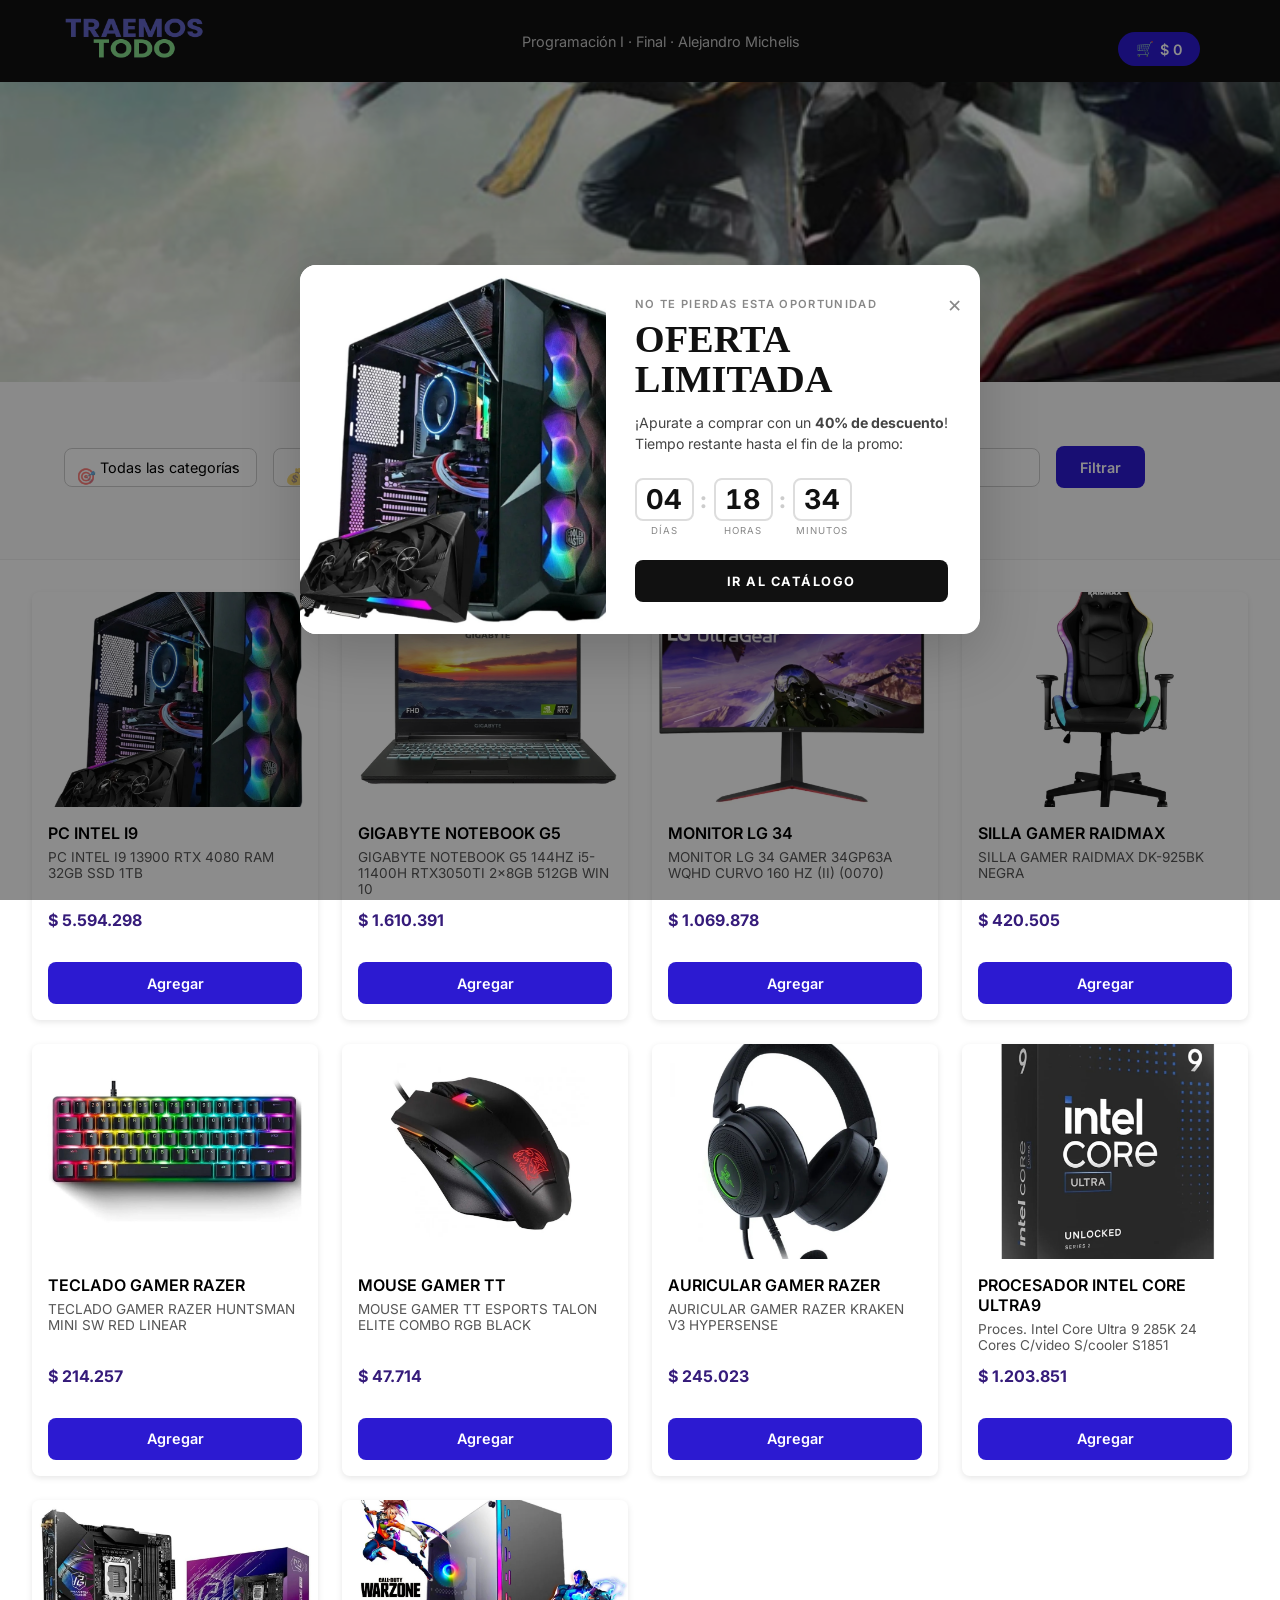
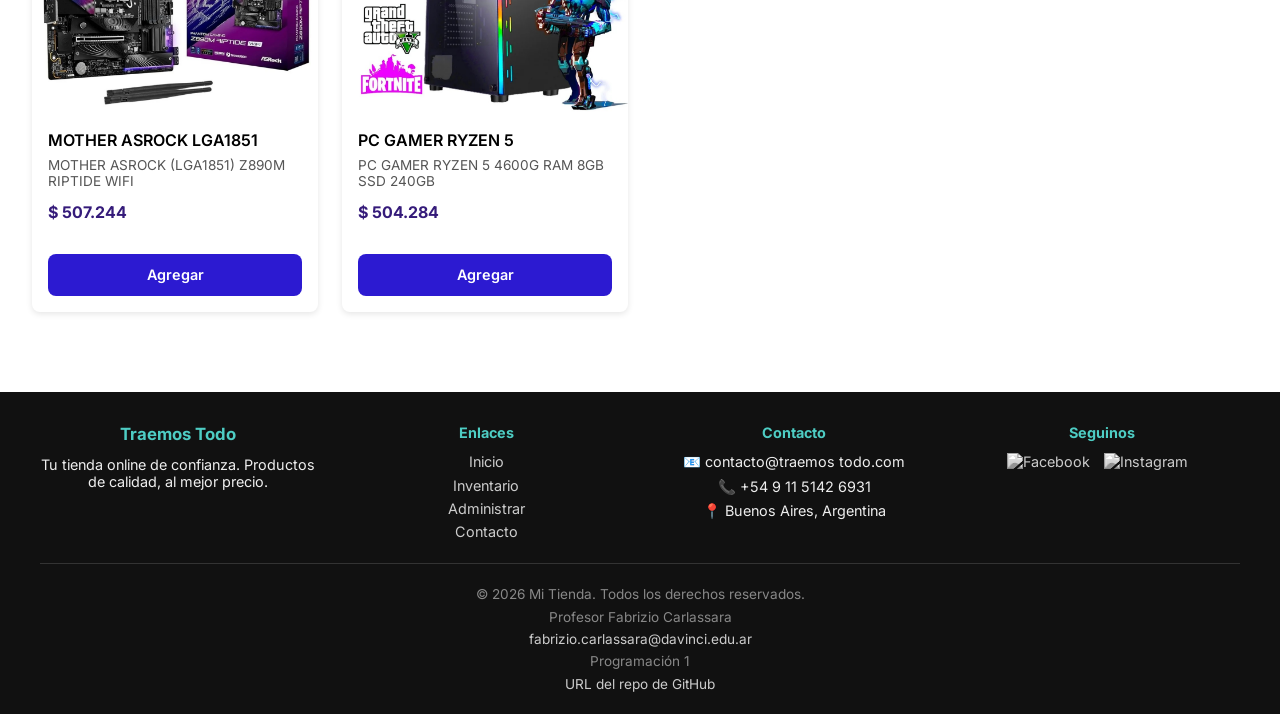
==== index.html @ 8a54dd1f "Add files via upload" ====
<!DOCTYPE html>
<html lang="es">
<head>
  <meta charset="UTF-8">
  <title>Programación I | Final | Alejandro Michelis</title>
  <link href="https://fonts.googleapis.com/css2?family=Inter:wght@400;600&display=swap" rel="stylesheet">
  <link rel="stylesheet" href="styles/styles.css">
</head>
<body>

<div id="offerPopup" class="popup-overlay">
  <div class="popup-content">
    <button class="popup-close" id="closePopupX">✕</button>
    <div class="popup-image">
      <img src="images/1.jpg" alt="Oferta especial">
    </div>
    <div class="popup-body">
      <p class="popup-eyebrow">NO TE PIERDAS ESTA OPORTUNIDAD</p>
      <h2 class="popup-title">OFERTA<br>LIMITADA</h2>
      <p class="popup-desc">¡Apurate a comprar con un <strong>40% de descuento</strong>!<br>Tiempo restante hasta el fin de la promo:</p>
      <div class="countdown" id="countdown">
        <div class="countdown-block"><span id="days">04</span><small>DÍAS</small></div>
        <div class="countdown-sep">:</div>
        <div class="countdown-block"><span id="hours">18</span><small>HORAS</small></div>
        <div class="countdown-sep">:</div>
        <div class="countdown-block"><span id="minutes">34</span><small>MINUTOS</small></div>
      </div>
      <button class="popup-cta" id="closePopupBtn">IR AL CATÁLOGO</button>
    </div>
  </div>
</div>

<header class="site-header">
  <div class="container">
    <h1 style="position:absolute; width:1px; height:1px; padding:0; margin:-1px; overflow:hidden; clip:rect(0,0,0,0); white-space:nowrap; border:0;">Traemos Todo</h1>

    <a href="index.html" class="logo">
      <img src="images/logo.webp" alt="YourStore - Traemos Todo" width="140" height="40">
    </a>

    <nav class="main-nav">
      <h2 class="subtitle">Programación I · Final · Alejandro Michelis</h2>
    </nav>

    <div class="header-actions">
      <!-- <a href="admin.html" class="btn-admin">⚙️ Ir al admin (Demo)</a> -->
      <button id="miniCartBtn" class="cart-indicator">
        🛒 <span id="cartCount" class="sr-only">0</span>
        <span id="cartTotal">$ 0</span>
      </button>
    </div>

    <button class="menu-toggle" id="menuToggleBtn" aria-label="Abrir menú">☰</button>
  </div>
</header>

  <section class="hero-carousel">
    <div class="carousel-track" id="carouselTrack">
      <img src="images/banner1.jpg" alt="Promo 1">
      <img src="images/banner2.jpg" alt="Promo 2">
      <img src="images/banner3.jpg" alt="Promo 3">
    </div>
  </section>

<aside class="filters-section">
  <div class="container">
    <div class="controls">
      <label class="control">
        <span class="control__icon">🎯</span>
        <select id="categoryFilter" class="select">
          <option value="all">Todas las categorías</option>
        </select>
      </label>
      <label class="control">
        <span class="control__icon">💰</span>
        <select id="priceOrder" class="select">
          <option value="none">Ordenar por precio</option>
          <option value="asc">Menor → Mayor</option>
          <option value="desc">Mayor → Menor</option>
        </select>
      </label>
      <label class="control">
        <span class="control__icon">🔎</span>
        <input type="number" id="minPrice" placeholder="$ mín." class="input" min="0">
      </label>
      <label class="control">
        <span class="control__icon">🔎</span>
        <input type="number" id="maxPrice" placeholder="$ máx." class="input" min="0">
      </label>
      <div class="control">
        <button id="rangeBtn" class="btn-primary">Filtrar</button>
      </div>
    </div>
  </div>
</aside>

  <main id="productGrid" class="grid"></main>

  <footer class="footer">
  <div class="footer-container">
    <div class="footer-column">
      <h3>Traemos Todo</h3>
      <p>Tu tienda online de confianza. Productos de calidad, al mejor precio.</p>
    </div>

    <div class="footer-column">
      <h4>Enlaces</h4>
      <ul>
        <li><a href="index.html">Inicio</a></li>
        <li><a href="inventario.html">Inventario</a></li>
        <li><a href="admin.html">Administrar</a></li>
        <li><a href="#">Contacto</a></li>
      </ul>
    </div>

    <div class="footer-column">
      <h4>Contacto</h4>
      <p>📧 contacto@traemos todo.com</p>
      <p>📞 +54 9 11 5142 6931</p>
      <p>📍 Buenos Aires, Argentina</p>
    </div>

    <div class="footer-column">
      <h4>Seguinos</h4>
      <div class="social-icons">
        <a href="#"><img src="https://cdn-icons-png.flaticon.com/512/733/733547.png" alt="Facebook" /></a>
        <a href="#"><img src="https://cdn-icons-png.flaticon.com/512/733/733579.png" alt="Instagram" /></a>
      </div>
    </div>
  </div>

  <div class="footer-bottom">
    <p>&copy; 2026 Mi Tienda. Todos los derechos reservados.</p>
    <ul>
      <li>Profesor Fabrizio Carlassara</li>
      <li>
        <a href="mailto:fabrizio.carlassara@davinci.edu.ar?subject=P1%20-%20Consulta%20-%20DW2[M|T|N][A|B]%20-%20Apellido,%20Nombre" target="_blank">
          fabrizio.carlassara@davinci.edu.ar
        </a>
      </li>
      <li>Programación 1</li>
      <li>
        <a href="https://github.com/alemichelisdavinci/parcial2programacion">URL del repo de GitHub</a>
      </li>
    </ul>
  </div>
</footer>
  <script type="module" src="scripts/index.js"></script>
</body>
</html>
---- styles/styles.css ----
/* ------------------  Variables & Reset  ------------------ */
:root {
  --bg-dark: #111;
  --bg-light: #fafafa;
  --primary: #2c1ad1;
  --primary-dark: #351b7a;
  --radius: 8px;
  --shadow: 0 2px 6px rgba(0, 0, 0, 0.1);
  --font: "Inter", system-ui, Arial, sans-serif;
}

* {
  box-sizing: border-box;
  margin: 0;
  padding: 0;
  font-family: var(--font);
}

/* Accesibilidad */
.sr-only {
  position: absolute;
  width: 1px;
  height: 1px;
  padding: 0;
  margin: -1px;
  overflow: hidden;
  clip: rect(0, 0, 0, 0);
  white-space: nowrap;
  border-width: 0;
}

/* Container */
.container {
  max-width: 1200px;
  margin: 0 auto;
  padding: 0 1.5rem;
}

/* Dialog component */
dialog {
  border: none;
  border-radius: 12px;
  box-shadow: 0 8px 40px rgba(0,0,0,0.25);
  padding: 0;
  max-width: 90vw;
  max-height: 90vh;
  top: 50%;
  left: 50%;
  transform: translate(-50%, -50%);
  margin: 0;                        /* ← anula el margin: auto del navegador */
  position: fixed;
}

dialog::backdrop {
  background: rgba(0, 0, 0, 0.6);
  backdrop-filter: blur(4px);
}

.modal-dialog {
  width: 100%;
  max-width: 500px;
}

.modal-content .actions {
  display: flex;
  gap: 1rem;
  margin-top: 1rem;
}

.modal-content .actions .btn-secondary,
.modal-content .actions .btn-primary,
.modal-content .actions .btn-large {
  flex: 1;
  padding: 0.75rem 1rem;
  font-size: 0.95rem;
  margin-top: 0;
}
dialog::backdrop {
  background: rgba(0, 0, 0, 0.7);
  backdrop-filter: blur(4px);
}

.modal-dialog {
  width: 100%;
  max-width: 500px;
}

.modal-dialog.cart-dialog {
  max-width: 600px;
}

.modal-content {
  background: white;
  padding: 2rem;
  border-radius: var(--radius);
  display: flex;
  flex-direction: column;
  gap: 1rem;
  overflow-y: auto;
  max-height: 85vh;
}

.product-image {
  width: 100%;
  border-radius: var(--radius);
  object-fit: cover;
  margin-bottom: 0.5rem;
}

.cart-items-list {
  display: flex;
  flex-direction: column;
  gap: 1rem;
  max-height: 300px;
  overflow-y: auto;
  padding-right: 0.5rem;
}

.cart-item-image {
  width: 50px;
  height: 50px;
  object-fit: cover;
  border-radius: var(--radius);
}

.cart-item-info {
  display: flex;
  flex-direction: column;
  flex: 1;
  margin-left: 0.5rem;
}

.cart-item-price {
  font-weight: bold;
  color: var(--primary);
}

.cart-item-controls {
  display: flex;
  align-items: center;
  gap: 0.4rem;
  margin-left: auto;
}

.btn-cart-control {
  width: 32px;
  height: 32px;
  background: transparent;
  color: #2c1ad1;
  border: 2px solid #2c1ad1;
  border-radius: 50%;
  cursor: pointer;
  font-weight: 700;
  font-size: 1.1rem;
  display: flex;
  align-items: center;
  justify-content: center;
  padding: 0;
  margin-top: 0;
  transition: background 0.2s, color 0.2s;
  line-height: 1;
}

.btn-cart-control:hover {
  background: #2c1ad1;
  color: #fff;
}

.empty-cart-message {
  text-align: center;
  padding: 1rem 0;
  color: #666;
}

.cart-count {
  font-size: 0.9rem;
  color: #666;
}

.cart-total {
  font-size: 1.3rem;
  color: var(--primary);
  margin-bottom: 1rem;
}

/* Filters Section */
.filters-section {
  background: var(--bg-light);
  padding: 1.5rem 0;
  border-bottom: 1px solid #eee;
}

/* ------------------  Topbar  ------------------ */
.topbar {
  background: var(--bg-dark);
  color: #fff;
  padding: 1rem 2rem;
  display: flex;
  flex-wrap: wrap;
  align-items: center;
  justify-content: space-between;
  gap: 1.5rem;
}

.brand {
  font-size: 1.6rem;
  font-weight: 600;
  letter-spacing: 0.5px;
}
.subtitle {
  font-size: 0.95rem;
  font-weight: 400;
  opacity: 0.85;
}

/* Carrito en header */
.cart-indicator {
  background: #2c1ad1;
  color: #fff;
  padding: 0.5rem 1.1rem;
  border-radius: 50px;
  border: none;
  font-weight: 600;
  font-size: 0.9rem;
  cursor: pointer;
  display: flex;
  align-items: center;
  gap: 0.4rem;
  transition: background 0.25s, transform 0.15s;
  white-space: nowrap;
}

.cart-indicator:hover {
  background: #351b7a;
  transform: scale(1.04);
}

/* Fix carousel ancho completo */
.hero-carousel {
  overflow: hidden;
  position: relative;
  width: 100%;
  height: 300px;
}

.carousel-track {
  display: flex;
  width: 300%;
  height: 100%;
  animation: slide 12s infinite;
}

.carousel-track img {
  width: calc(100% / 3);
  height: 300px;
  object-fit: cover;
  flex-shrink: 0;
}

/* ------------------  Controles de filtros  ------------------ */
.controls {
  display: flex;
  flex-wrap: wrap;
  gap: 0.6rem 1rem;
  align-items: center;
}

.control {
  position: relative;
  display: flex;
  align-items: center;
}

.control__icon {
  position: absolute;
  left: 0.75rem;
  font-size: 0.9rem;
  pointer-events: none;
  opacity: 0.6;
}

/* Select & input comunes */
.select,
.input {
  appearance: none;
  padding: 0.55rem 1rem 0.55rem 2.2rem; /* espacio para el icono */
  border: 1px solid #ccc;
  border-radius: var(--radius);
  background: #fff;
  min-width: 140px;
  font-size: 0.85rem;
  outline: none;
  transition: border-color 0.25s, box-shadow 0.25s;
}
.select:focus,
.input:focus {
  border-color: var(--primary);
  box-shadow: 0 0 0 2px rgba(78, 205, 196, 0.25);
}

.select {
  background-image: url("data:image/svg+xml,%3Csvg xmlns='http://www.w3.org/2000/svg' width='14' height='14' fill='%23666'%3E%3Cpath d='M7 10L2 4h10L7 10z'/%3E%3C/svg%3E");
  background-repeat: no-repeat;
  background-position: right 0.7rem center;
  background-size: 0.7rem;
  cursor: pointer;
}

.btn-primary {
  background: var(--primary);
  color: #fff;
  border: none;
  padding: 0.55rem 1.2rem;
  border-radius: var(--radius);
  font-size: 0.85rem;
  font-weight: 600;
  cursor: pointer;
  transition: background 0.25s;
}
.btn-primary:hover {
  background: var(--primary-dark);
}

.btn-secondary {
  background: #999;
  color: #fff;
  border: none;
  padding: 0.55rem 1.2rem;
  border-radius: var(--radius);
  font-size: 0.85rem;
  font-weight: 600;
  cursor: pointer;
  transition: background 0.25s;
}

.btn-secondary:hover {
  background: #777;
}

.btn-secondary, .btn-primary {
  text-decoration: none;
  display: inline-flex;
  align-items: center;
  justify-content: center;
}

/* ------------------  Grid de productos  ------------------ */
.grid {
  display: grid;
  grid-template-columns: repeat(auto-fill, minmax(230px, 1fr));
  gap: 1.5rem;
  padding: 2rem;
}

/* Card */
.card {
  display: flex;
  flex-direction: column;
  background: #fff;
  border-radius: var(--radius);
  overflow: hidden;
  box-shadow: var(--shadow);
  transition: transform 0.15s;
}
.card:hover {
  transform: translateY(-4px);
}
.card img {
  width: 100%;
  aspect-ratio: 4/3;
  object-fit: cover;
}
.card .info {
  padding: 1rem;
  display: flex;
  flex-direction: column;
  flex: 1;
}
.card h3 {
  font-size: 1rem;
  margin-bottom: 0.4rem;
  font-weight: 600;
}
.card p {
  flex: 1;
  font-size: 0.85rem;
  margin-bottom: 0.8rem;
  color: #555;
}
.card .price {
  font-weight: 700;
  margin-bottom: 1rem;
  color: var(--primary-dark);
}
.card button {
  padding: 0.6rem;
  border: none;
  background: var(--primary);
  color: #fff;
  border-radius: var(--radius);
  cursor: pointer;
  transition: background 0.25s;
}
.card button:hover {
  background: var(--primary-dark);
}

/* ------------------  Modales y Footer ------------------ */
.modal-backdrop {
  position: fixed;
  inset: 0;
  background: rgba(0,0,0,0.6);
  display: flex;
  justify-content: center;
  align-items: center;
  z-index: 1000;
}

.modal {
  background: white;
  padding: 2rem;
  border-radius: 10px;
  max-width: 500px;
  width: 90%;
  max-height: 90vh;
  overflow: auto;
  box-shadow: 0 0 10px rgba(0,0,0,0.3);
  position: relative;
  display: flex;
  flex-direction: column;
}

.modal .close {
  display: none;
}

.modal .actions {
  display: flex;
  gap: 1rem;
  margin-top: 1rem;
}

.modal img{
  width:100%;
  border-radius:var(--radius);
  margin-bottom:1rem;
}

footer {
  background: var(--bg-dark);
  color: #eee;
  padding: 2rem 1rem;
  text-align: center;
  font-size: 0.9rem;
  margin-top: 3rem;
}
footer ul {
  list-style: none;
}
footer li {
  margin: 0.4rem 0;
}
footer a {
  color: var(--primary);
  text-decoration: none;
  transition: color 0.25s;
}
footer a:hover {
  text-decoration: underline;
  color: #76fff6;
}

.layout {
  display: flex;
  width: 100%;
}

.sidebar {
  background: #111;
  color: #fff;
  padding: 2rem;
  width: 220px;
  min-height: 100vh;
}

.sidebar h2 {
  margin-bottom: 2rem;
}

.sidebar nav a {
  display: block;
  color: #ccc;
  text-decoration: none;
  margin: 1rem 0;
  padding: 0.4rem;
  border-radius: 4px;
  transition: 0.3s;
}
.sidebar nav a:hover,
.sidebar nav a.active {
  background: #4ecdc4;
  color: #111;
}

.content {
  flex: 1;
  padding: 2rem;
}

form {
  background: #fff;
  padding: 2rem;
  border-radius: 8px;
  box-shadow: 0 0 5px rgba(0,0,0,0.1);
  max-width: 600px;
}

label {
  display: block;
  margin-bottom: 1rem;
}

input, textarea {
  width: 100%;
  padding: 0.6rem;
  border-radius: 6px;
  border: 1px solid #ccc;
  margin-top: 0.3rem;
}

button {
  margin-top: 1rem;
  padding: 0.8rem 1.5rem;
  background: #4ecdc4;
  border: none;
  color: white;
  font-weight: bold;
  border-radius: 6px;
  cursor: pointer;
}

button:hover {
  background: #37a59c;
}

.mensaje {
  margin-top: 1rem;
  font-weight: bold;
  color: green;
}

.cartItem {
  display: flex;
  align-items: center;
  justify-content: space-between;
  gap: 0.5rem;
  padding: 0.5rem 0;
  border-bottom: 1px solid #ddd;
}

.cartItem img {
  width: 50px;
  height: 50px;
  object-fit: cover;
  border-radius: 6px;
}

.cartItem span {
  flex-grow: 1;
  margin-left: 0.5rem;
  font-size: 0.9rem;
  color: #333;
}

.cartItem .actions {
  display: flex;
  gap: 0.3rem;
  margin-left: auto;
}

.cartItem button {
  padding: 0.3rem 0.5rem;
  font-size: 0.9rem;
  border: none;
  border-radius: 4px;
  cursor: pointer;
  background: var(--primary);
  color: white;
  transition: background 0.25s;
}

.cartItem button:hover {
  background: var(--primary-dark);
}

.cartList {
  flex: 1;
  overflow-y: auto;
  margin-bottom: 1rem;
  padding-right: 0.5rem;
  display: flex;
  flex-direction: column;
  gap: 1rem;
}

.controls {
  display: flex;
  flex-wrap: wrap;
  gap: 1rem;
  align-items: baseline;
  margin: 1.5rem 0;
}

.control {
  display: flex;
  align-items: center;
  position: relative;
}

.select,
.input {
  appearance: none;
  border: 1px solid #ccc;
  border-radius: var(--radius);
  background: #fff;
  min-width: 160px;
  font-size: 0.9rem;
  outline: none;
  transition: border-color 0.25s, box-shadow 0.25s;
  line-height: 1.4;
}

.select {
  background-position: right 1rem center;
  background-size: 0.8rem;
  background-repeat: no-repeat;
  background-image: url("data:image/svg+xml,%3Csvg xmlns='http://www.w3.org/2000/svg' fill='%23666' viewBox='0 0 24 24'%3E%3Cpath d='M7 10l5 5 5-5z'/%3E%3C/svg%3E");
}

.control__icon {
  position: absolute;
  left: 0.75rem;
  font-size: 1rem;
  pointer-events: none;
  color: #999;
}

.btn-primary {
  height: 42px;
  display: inline-flex;
  align-items: center;
  justify-content: center;
  padding: 0 1.5rem;
  font-size: 0.9rem;
}

@media (max-width: 600px) {
  .controls {
    flex-direction: column;
    align-items: stretch;
  }

  .control {
    width: 100%;
  }

  .select,
  .input {
    width: 100%;
  }

  .btn-primary {
    width: 100%;
  }
}

/* -------- Responsive adjustments -------- */
@media (max-width: 768px) {
  .layout {
    flex-direction: column;
  }

  .sidebar {
    width: 100%;
    flex-direction: row;
    flex-wrap: wrap;
    justify-content: space-around;
    padding: 1rem;
  }

  .sidebar nav a {
    padding: 0.5rem;
    margin: 0.3rem;
    font-size: 0.9rem;
  }

  .content {
    padding: 1rem;
  }

  .grid, .stats-grid {
    grid-template-columns: 1fr;
  }

  button {
    width: 100%;
  }
}

/* -------- Mini-carrito & modal -------- */
.modal {
  max-height: 80vh;
  overflow-y: auto;
}

.cartItem {
  display: flex;
  align-items: center;
  justify-content: space-between;
  gap: 0.5rem;
  padding: 0.5rem 0;
  border-bottom: 1px solid #eee;
}

.cartItem img {
  width: 50px;
  border-radius: 6px;
}

    .footer {
  background: #111;
  color: #eee;
  padding: 2rem 1rem 1rem;
  font-size: 0.9rem;
}

.footer-container {
  display: grid;
  grid-template-columns: repeat(auto-fit, minmax(220px, 1fr));
  gap: 2rem;
  max-width: 1200px;
  margin: 0 auto;
  padding-bottom: 1rem;
  border-bottom: 1px solid #333;
}

.footer h3, .footer h4 {
  margin-bottom: 0.8rem;
  color: #4ecdc4;
}

.footer p, .footer li {
  margin: 0.4rem 0;
}

.footer ul {
  list-style: none;
  padding: 0;
}

.footer a {
  color: #ccc;
  text-decoration: none;
  transition: color 0.3s;
}

.footer a:hover {
  color: #4ecdc4;
}

.social-icons img {
  width: 24px;
  margin-right: 10px;
  filter: grayscale(100%);
  transition: filter 0.3s;
}

.social-icons img:hover {
  filter: none;
}

.footer-bottom {
  text-align: center;
  padding-top: 1rem;
  font-size: 0.85rem;
  color: #888;
}
/* Header */
.site-header {
  background: #111;
  color: white;
  padding: 1rem 0;
  position: sticky;
  top: 0;
  z-index: 1000;
}

.site-header .container {
  max-width: 1200px;
  margin: auto;
  padding: 0 1.5rem;
  display: flex;
  justify-content: space-between;
  align-items: center;
  flex-wrap: wrap;
}

.logo {
  font-size: 1.6rem;
  color: #4ecdc4;
  font-weight: bold;
  text-decoration: none;
}

.main-nav {
  display: flex;
  gap: 1rem;
}

.main-nav a {
  color: #eee;
  text-decoration: none;
  padding: 0.5rem 0.8rem;
  border-radius: 4px;
  transition: background 0.3s;
}

.main-nav a:hover {
  background: #4ecdc4;
  color: #111;
}

.menu-toggle {
  font-size: 1.5rem;
  background: none;
  border: none;
  color: white;
  display: none;
}

@media (max-width: 768px) {
  .main-nav {
    flex-direction: column;
    width: 100%;
    display: none;
    margin-top: 1rem;
  }

  .main-nav.open {
    display: flex;
  }

  .menu-toggle {
    display: block;
  }
}

/* Hero Carousel */
.hero-carousel {
  overflow: hidden;
  position: relative;
  height: 300px;
}

.carousel-track {
  display: flex;
  width: 300%;
  animation: slide 12s infinite;
}

.carousel-track img {
  width: 100%;
  height: 300px;
  object-fit: cover;
}

@keyframes slide {
  0% { transform: translateX(0); }
  33% { transform: translateX(-100%); }
  66% { transform: translateX(-200%); }
  100% { transform: translateX(0); }
}

/* -------- Checkout Styles -------- */
.checkout-container {
  background: var(--bg-light);
  padding: 2rem 1rem;
  min-height: calc(100vh - 300px);
}

.checkout-wrapper {
  max-width: 1200px;
  margin: 0 auto;
  display: grid;
  grid-template-columns: 2fr 1fr;
  gap: 2rem;
}

.checkout-form-section {
  background: white;
  padding: 2rem;
  border-radius: var(--radius);
  box-shadow: var(--shadow);
}

.checkout-form-section h1 {
  font-size: 1.5rem;
  margin-bottom: 1.5rem;
  color: var(--bg-dark);
}

fieldset {
  border: none;
  padding: 0;
  margin-bottom: 2rem;
}

legend {
  font-size: 1.1rem;
  font-weight: 600;
  margin-bottom: 1rem;
  color: var(--bg-dark);
  padding-bottom: 0.5rem;
  border-bottom: 2px solid var(--primary);
}

label {
  display: block;
  margin-bottom: 0.5rem;
  font-weight: 600;
  color: #333;
}

input[type="text"],
input[type="email"],
textarea,
select {
  width: 100%;
  padding: 0.7rem;
  margin-bottom: 1rem;
  border: 1px solid #ddd;
  border-radius: var(--radius);
  font-family: var(--font);
  font-size: 1rem;
}

input[type="text"]:focus,
input[type="email"]:focus,
textarea:focus,
select:focus {
  outline: none;
  border-color: var(--primary);
  box-shadow: 0 0 0 3px rgba(44, 26, 209, 0.1);
}

.form-help {
  display: block;
  font-size: 0.85rem;
  color: #666;
  margin-top: -0.8rem;
  margin-bottom: 0.8rem;
}

.btn-large {
  width: 100%;
  padding: 1rem;
  margin-bottom: 0.8rem;
  font-size: 1rem;
}

.checkout-summary-section {
  background: white;
  padding: 2rem;
  border-radius: var(--radius);
  box-shadow: var(--shadow);
  height: fit-content;
  position: sticky;
  top: 100px;
}

.checkout-summary-section h2 {
  font-size: 1.2rem;
  margin-bottom: 1.5rem;
  color: var(--bg-dark);
}

.checkout-cart {
  background: var(--bg-light);
  border-radius: var(--radius);
  padding: 1rem;
  margin-bottom: 1.5rem;
  max-height: 400px;
  overflow-y: auto;
}

.checkout-cart-item {
  display: flex;
  gap: 1rem;
  padding: 1rem 0;
  border-bottom: 1px solid #eee;
  align-items: flex-start;
}

.checkout-cart-item:last-child {
  border-bottom: none;
}

.checkout-item-image {
  flex-shrink: 0;
}

.checkout-item-image img {
  width: 80px;
  height: 60px;
  object-fit: cover;
  border-radius: 4px;
}

.checkout-item-details {
  flex: 1;
}

.checkout-item-details h4 {
  margin: 0 0 0.5rem 0;
  font-size: 0.95rem;
}

.checkout-item-details p {
  margin: 0;
  font-size: 0.85rem;
  color: #666;
}

.checkout-item-subtotal {
  text-align: right;
  font-weight: 600;
  color: var(--primary);
}

.checkout-totals {
  background: var(--bg-light);
  padding: 1.5rem;
  border-radius: var(--radius);
  border-top: 2px solid var(--primary);
}

.totals-row {
  display: flex;
  justify-content: space-between;
  padding: 0.8rem 0;
  font-size: 0.95rem;
}

.totals-total {
  font-weight: 700;
  font-size: 1.1rem;
  border-top: 2px solid #ddd;
  padding-top: 1rem;
  margin-top: 1rem;
  color: var(--primary);
}

.loading {
  text-align: center;
  color: #999;
  padding: 2rem;
}

.empty-cart-message {
  text-align: center;
  color: #666;
  padding: 2rem;
}

.empty-cart-message a {
  color: var(--primary);
  text-decoration: none;
  font-weight: 600;
}

.empty-cart-message a:hover {
  text-decoration: underline;
}

@media (max-width: 768px) {
  .checkout-wrapper {
    grid-template-columns: 1fr;
  }

  .checkout-summary-section {
    position: static;
  }

  fieldset {
    margin-bottom: 1.5rem;
  }

  legend {
    font-size: 1rem;
  }
}

/* === POPUP === */
.popup-overlay {
  position: fixed;
  inset: 0;
  background: rgba(0,0,0,0.45);
  display: flex;
  align-items: center;
  justify-content: center;
  z-index: 9999;
  padding: 1rem;
}

.popup-overlay.hidden {
  display: none;
}

.popup-content {
  background: #fff;
  border-radius: 16px;
  overflow: hidden;
  display: flex;
  max-width: 680px;
  width: 100%;
  box-shadow: 0 20px 60px rgba(0,0,0,0.2);
  position: relative;
  animation: popIn .35s cubic-bezier(.34,1.56,.64,1) both;
}

@keyframes popIn {
  from { opacity: 0; transform: scale(.85); }
  to   { opacity: 1; transform: scale(1); }
}

.popup-close {
  position: absolute;
  top: 12px; right: 14px;
  background: none;
  border: none;
  font-size: 1.1rem;
  cursor: pointer;
  color: #888;
  z-index: 10;
  line-height: 1;
  padding: 4px;
}

.popup-image {
  width: 45%;
  flex-shrink: 0;
}

.popup-image img {
  width: 100%;
  height: 100%;
  object-fit: cover;
  display: block;
}

.popup-body {
  padding: 2rem 2rem 2rem 1.8rem;
  display: flex;
  flex-direction: column;
  justify-content: center;
  gap: .5rem;
}

.popup-eyebrow {
  font-size: .7rem;
  letter-spacing: .12em;
  color: #888;
  font-weight: 600;
  margin: 0;
}

.popup-title {
  font-size: 2.4rem;
  font-weight: 900;
  line-height: 1.05;
  margin: 0;
  color: #111;
  font-family: 'Georgia', serif;
}

.popup-desc {
  font-size: .88rem;
  color: #444;
  margin: .25rem 0 .5rem;
  line-height: 1.5;
}

/* Countdown */
.countdown {
  display: flex;
  align-items: center;
  gap: .4rem;
  margin: .5rem 0;
}

.countdown-block {
  display: flex;
  flex-direction: column;
  align-items: center;
}

.countdown-block span {
  font-size: 1.7rem;
  font-weight: 700;
  border: 2px solid #ddd;
  border-radius: 8px;
  padding: .2rem .6rem;
  min-width: 52px;
  text-align: center;
  color: #111;
  font-variant-numeric: tabular-nums;
}

.countdown-block small {
  font-size: .6rem;
  letter-spacing: .1em;
  color: #888;
  margin-top: 4px;
}

.countdown-sep {
  font-size: 1.5rem;
  font-weight: 700;
  color: #ccc;
  margin-bottom: 16px;
}

/* CTA */
.popup-cta {
  background: #111;
  color: #fff;
  border: none;
  padding: .85rem 1.5rem;
  font-size: .8rem;
  font-weight: 700;
  letter-spacing: .12em;
  border-radius: 8px;
  cursor: pointer;
  margin-top: .5rem;
  transition: background .2s;
}

.popup-cta:hover {
  background: #333;
}

/* Responsive */
@media (max-width: 500px) {
  .popup-image { display: none; }
  .popup-title { font-size: 1.8rem; }
}

.modal-header {
  display: flex;
  justify-content: space-between;
  align-items: center;
  margin-bottom: 0.5rem;
}

.modal-close-btn {
  background: none;
  border: none;
  font-size: 1.2rem;
  color: #888;
  cursor: pointer;
  padding: 0;
  margin: 0;
  width: auto;
  line-height: 1;
  transition: color 0.2s;
}

.modal-close-btn:hover {
  color: #111;
}

.modal-product {
  max-width: 750px;
}

.modal-product-content {
  flex-direction: row !important;
  align-items: flex-start;
  gap: 2rem;
  max-height: 90vh;
  overflow: hidden;
}

.modal-product-content .product-image {
  width: 45%;
  max-height: 420px;
  object-fit: contain;
  flex-shrink: 0;
  margin: 0;
}

.modal-product-content .product-info {
  flex: 1;
  display: flex;
  flex-direction: column;
  justify-content: center;
  gap: 0.6rem;
}

.modal-product-content .actions {
  display: flex;
  flex-direction: column;
  gap: 0.6rem;
  margin-top: 1rem;
}

.modal-product-content .actions .btn-primary,
.modal-product-content .actions .btn-secondary {
  width: 100%;
  margin: 0;
}

@media (max-width: 600px) {
  .modal-product-content {
    flex-direction: column !important;
  }
  .modal-product-content .product-image {
    width: 100%;
  }
}

  .payment-method-box {
    background: #f5f5f5;
    border: 1px solid #e0e0e0;
    border-radius: 8px;
    padding: 1rem 1.2rem;
    margin-bottom: 1.2rem;
  }

  .payment-method-label {
    font-size: 1rem;
    font-weight: 600;
    color: #2c1ad1;
    margin: 0;
  }

  .payment-security {
    display: flex;
    align-items: center;
    gap: 0.5rem;
    background: #eefaf8;
    border: 1px solid #b2ead4;
    border-radius: 8px;
    padding: 0.75rem 1rem;
    margin-bottom: 1.2rem;
    font-size: 0.85rem;
    color: #2d7a5f;
  }

  .payment-security p {
    margin: 0;
  }

  .payment-status {
    margin-top: 0.8rem;
    font-size: 0.95rem;
    font-weight: 600;
    text-align: center;
    min-height: 1.4rem;
    color: #2c1ad1;
  }

  .payment-status.error {
    color: #c0392b;
  }

  .payment-status.success {
    color: #27ae60;
  }

  /* Checkout cart items en pago.html */
  .checkout-cart-item {
    display: flex;
    gap: 1rem;
    padding: 0.8rem 0;
    border-bottom: 1px solid #eee;
    align-items: center;
  }

  .checkout-cart-item:last-child {
    border-bottom: none;
  }

  .checkout-cart-item img {
    width: 64px;
    height: 48px;
    object-fit: cover;
    border-radius: 6px;
    flex-shrink: 0;
  }

  .checkout-cart-item .item-name {
    flex: 1;
    font-size: 0.9rem;
    color: #333;
  }

  .checkout-cart-item .item-subtotal {
    font-weight: 700;
    color: #2c1ad1;
    font-size: 0.95rem;
    white-space: nowrap;
  }

  .site-header .container {
  max-width: 1200px;
  margin: auto;
  padding: 0 1.5rem;
  display: grid;
  grid-template-columns: auto 1fr auto;  /* logo | centro | carrito */
  align-items: center;
  gap: 1rem;
}

.main-nav {
  display: flex;
  align-items: center;
  justify-content: center;   /* centra el contenido del nav */
  gap: 1.5rem;
}

.main-nav .subtitle {
  font-size: 0.9rem;
  font-weight: 400;
  opacity: 0.75;
  white-space: nowrap;
}

.main-nav a {
  color: #eee;
  text-decoration: none;
  padding: 0.4rem 0.8rem;
  border-radius: 4px;
  transition: background 0.3s;
  white-space: nowrap;
}

.main-nav a:hover {
  background: #4ecdc4;
  color: #111;
}

.site-header .container {
  max-width: 1200px;
  margin: auto;
  padding: 0 1.5rem;
  display: grid;
  grid-template-columns: auto 1fr auto auto; /* logo | nav | actions | toggle */
  align-items: center;
  gap: 1rem;
}

.header-actions {
  display: flex;
  align-items: center;
  justify-content: flex-end;
  gap: 0.75rem;
  height: 100%;
}

.btn-admin {
  color: #eee;
  text-decoration: none;
  padding: 0.5rem 0.9rem;
  border-radius: 4px;
  font-size: 0.9rem;
  white-space: nowrap;
  transition: background 0.3s, color 0.3s;
  background: transparent;  /* ← fuerza fondo transparente por defecto */
}

.btn-admin:hover {
  background: #4ecdc4;
  color: #111;
}

.btn-admin:not(:hover) {
  background: transparent !important;
}
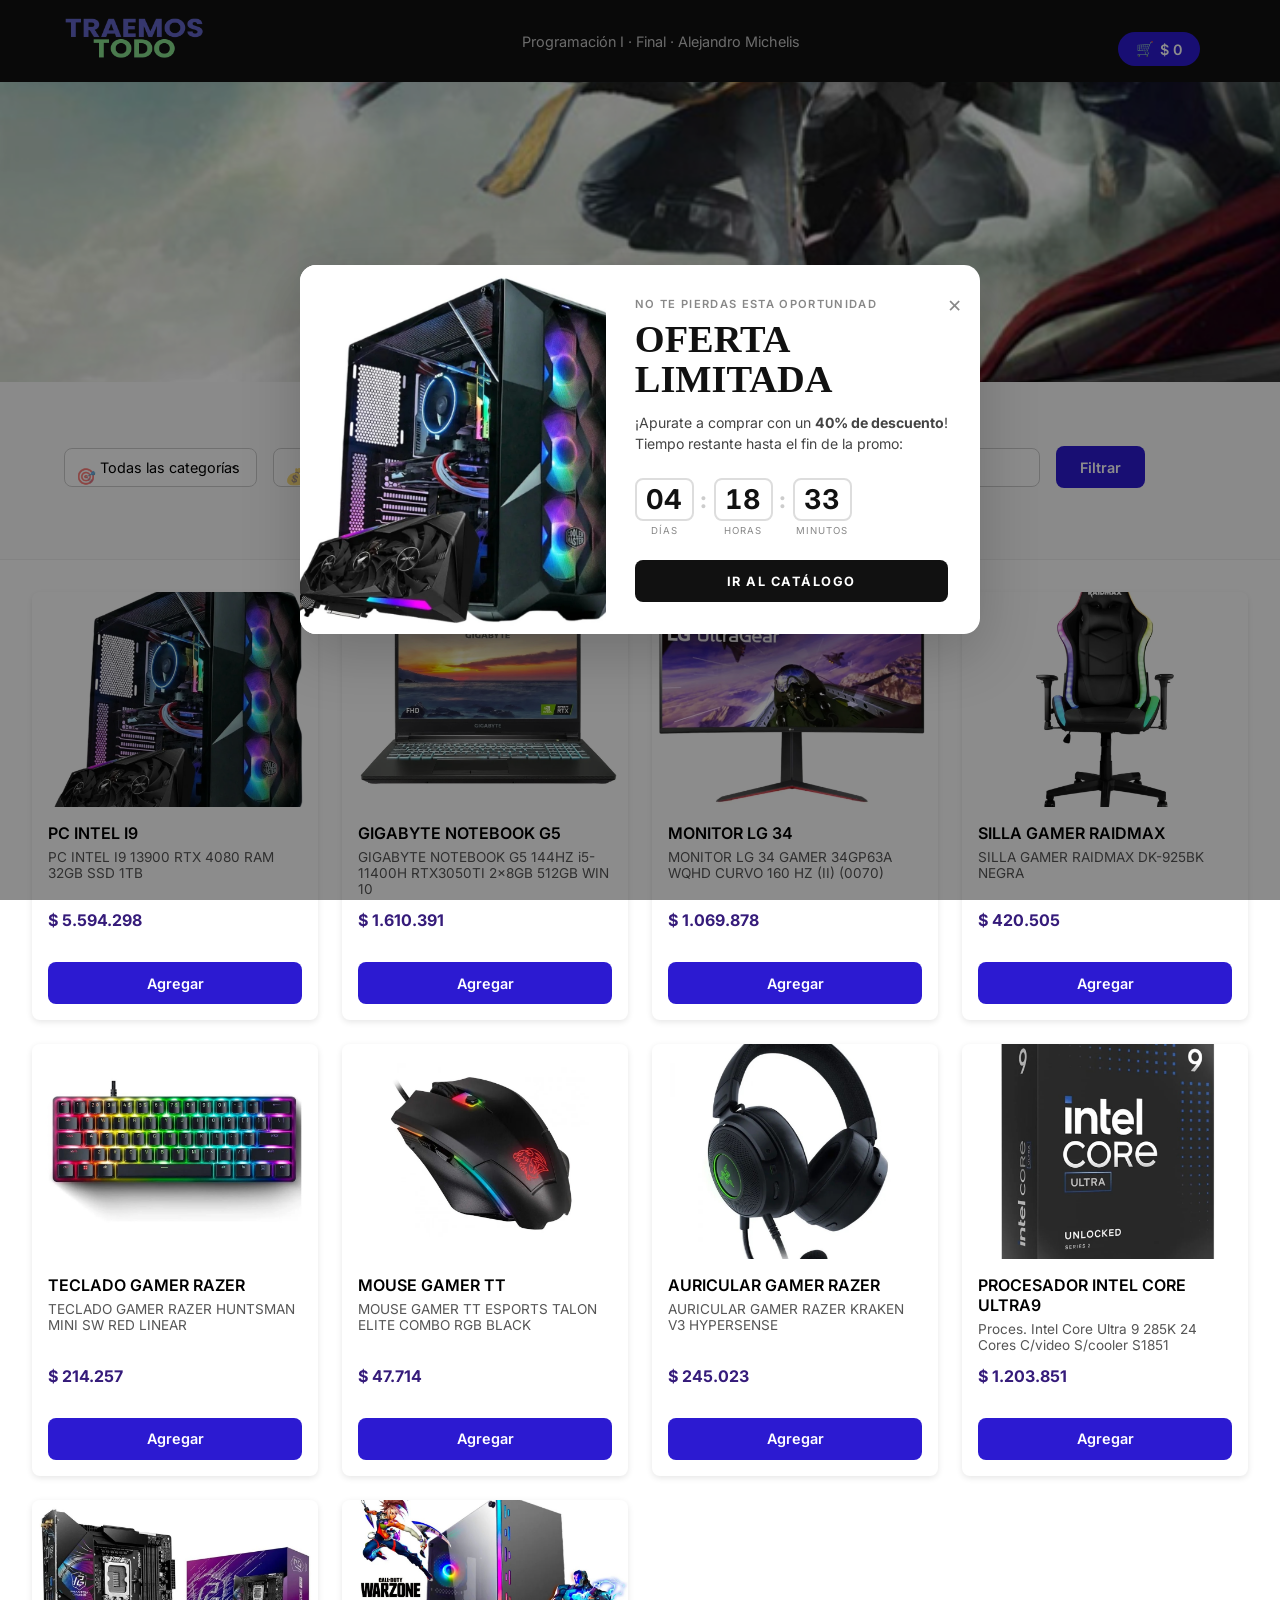
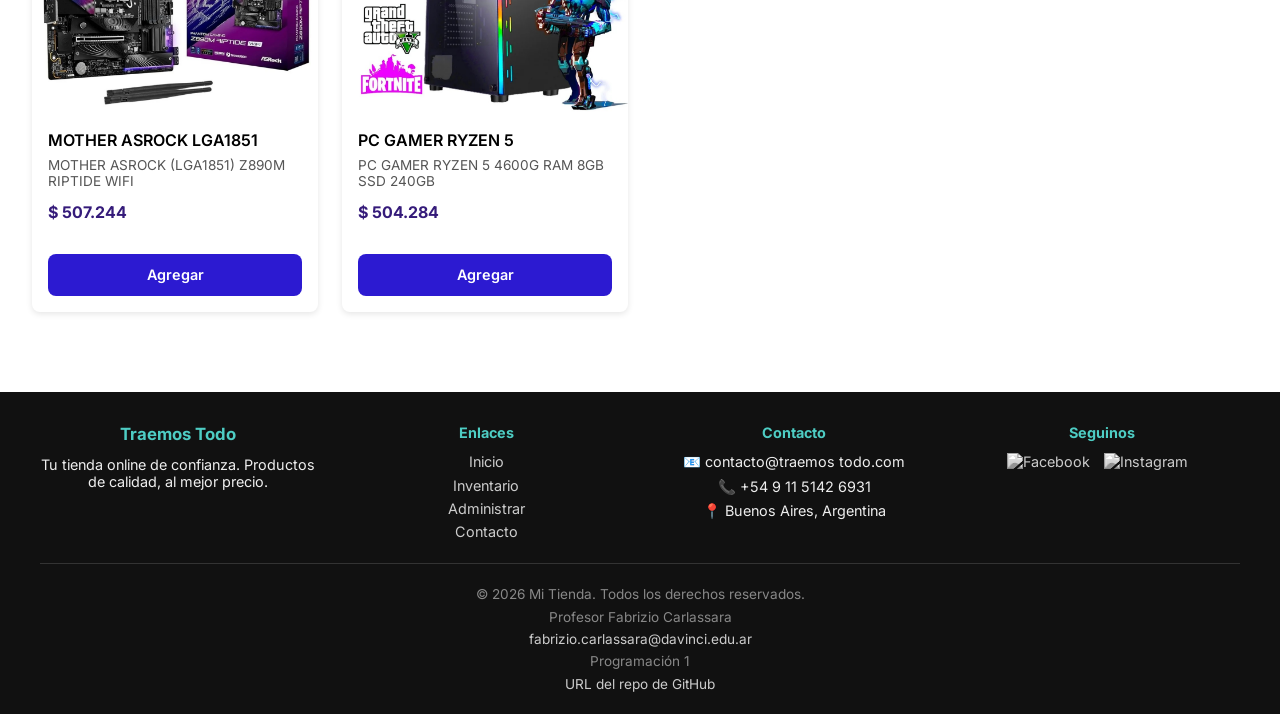
==== commit 942a93c8: "Fix HTML entity encoding in index.html" ====
--- a/index.html
+++ b/index.html
@@ -54,13 +54,13 @@
   </div>
 </header>
 
-  <section class="hero-carousel">
-    <div class="carousel-track" id="carouselTrack">
-      <img src="images/banner1.jpg" alt="Promo 1">
-      <img src="images/banner2.jpg" alt="Promo 2">
-      <img src="images/banner3.jpg" alt="Promo 3">
-    </div>
-  </section>
+<section class="hero-carousel">
+  <div class="carousel-track" id="carouselTrack">
+    <img src="images/banner1.jpg" alt="Promo 1">
+    <img src="images/banner2.jpg" alt="Promo 2">
+    <img src="images/banner3.jpg" alt="Promo 3">
+  </div>
+</section>
 
 <aside class="filters-section">
   <div class="container">
@@ -148,3 +148,4 @@
   <script type="module" src="scripts/index.js"></script>
 </body>
 </html>
+
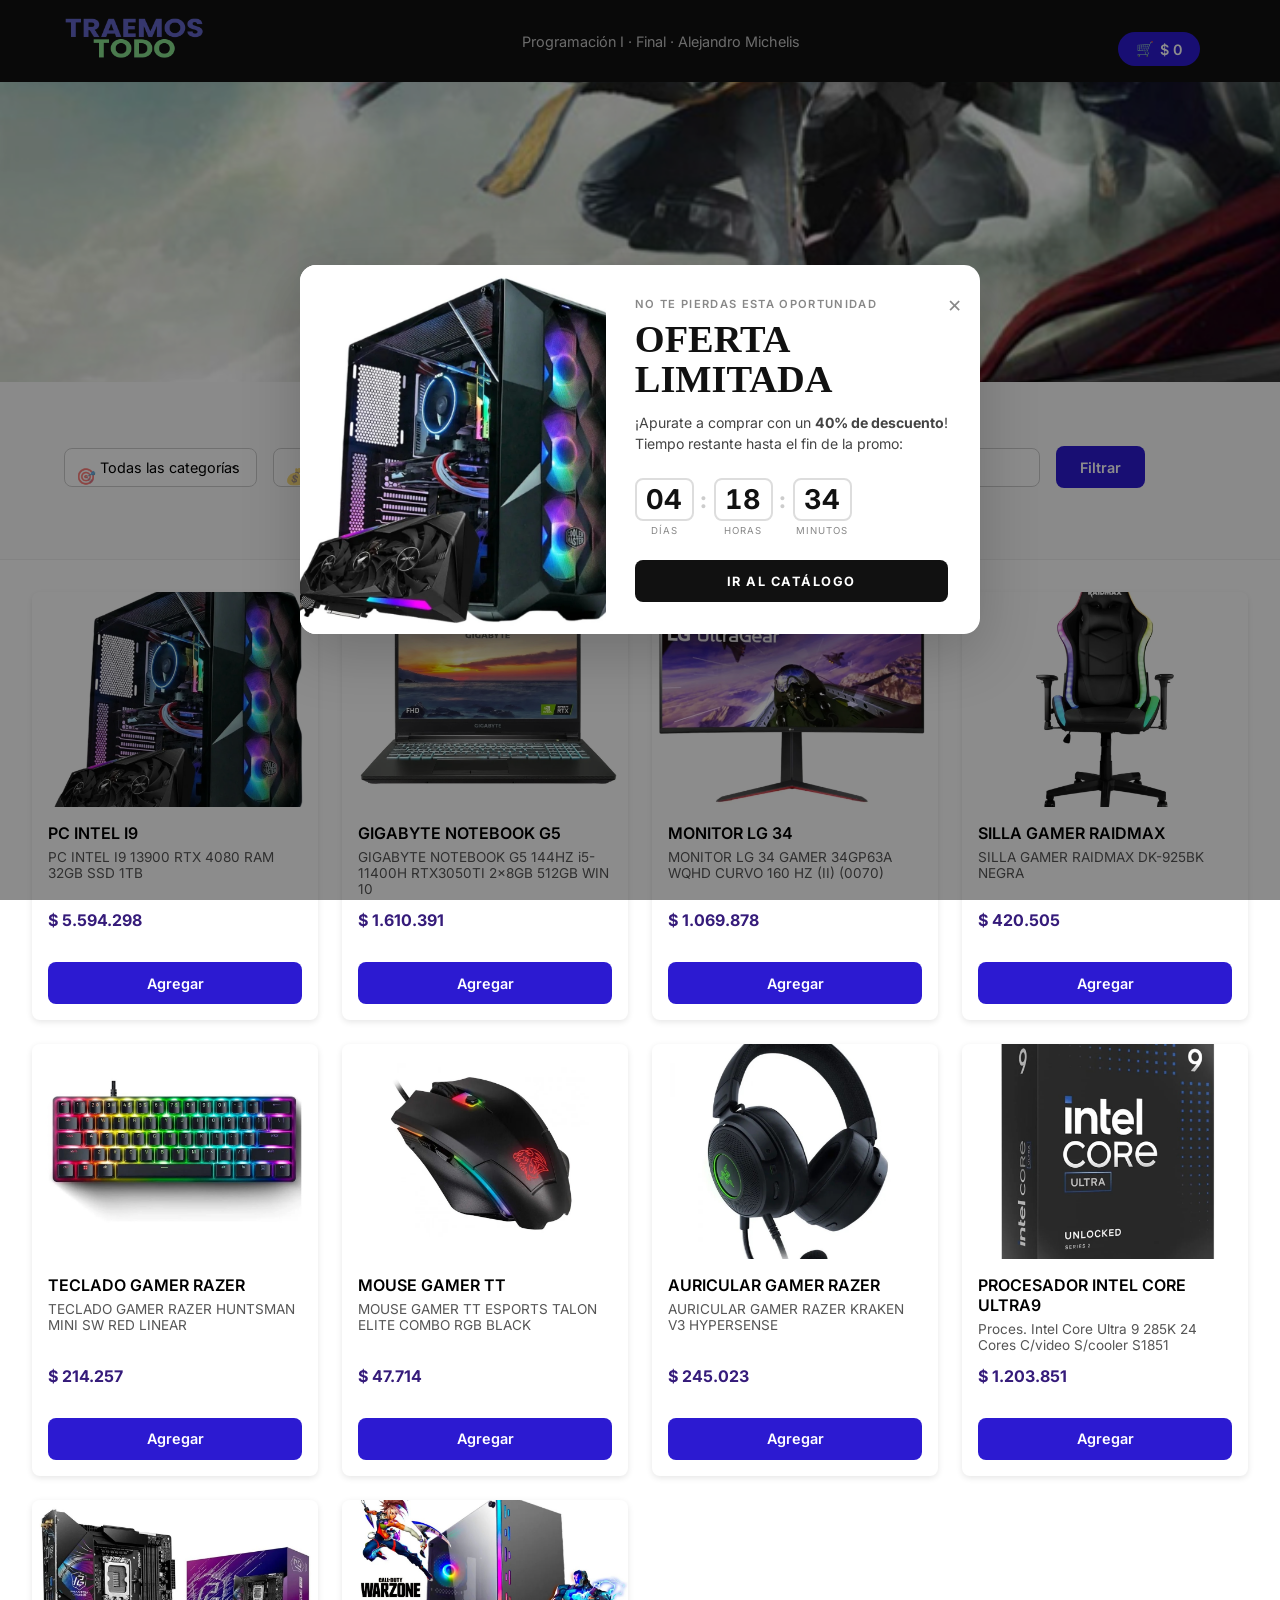
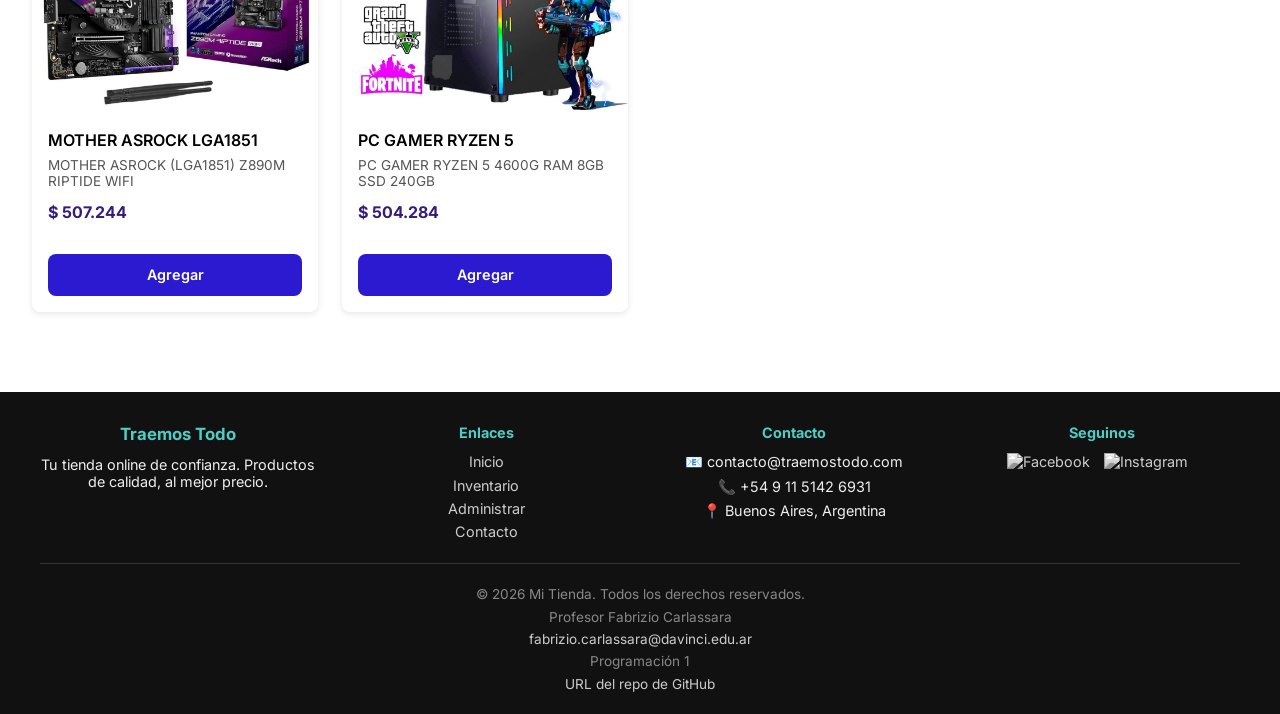
==== commit a08a28cf: "Fix HTML encoding issues in index.html" ====
--- a/index.html
+++ b/index.html
@@ -115,7 +115,7 @@
 
     <div class="footer-column">
       <h4>Contacto</h4>
-      <p>📧 contacto@traemos todo.com</p>
+      <p>📧 contacto@traemostodo.com</p>
       <p>📞 +54 9 11 5142 6931</p>
       <p>📍 Buenos Aires, Argentina</p>
     </div>
@@ -140,7 +140,7 @@
       </li>
       <li>Programación 1</li>
       <li>
-        <a href="https://github.com/alemichelisdavinci/parcial2programacion">URL del repo de GitHub</a>
+        <a href="https://github.com/alemichelisdavinci/final_programacion1_alejandro_michelis">URL del repo de GitHub</a>
       </li>
     </ul>
   </div>
@@ -149,3 +149,4 @@
 </body>
 </html>
 
+
